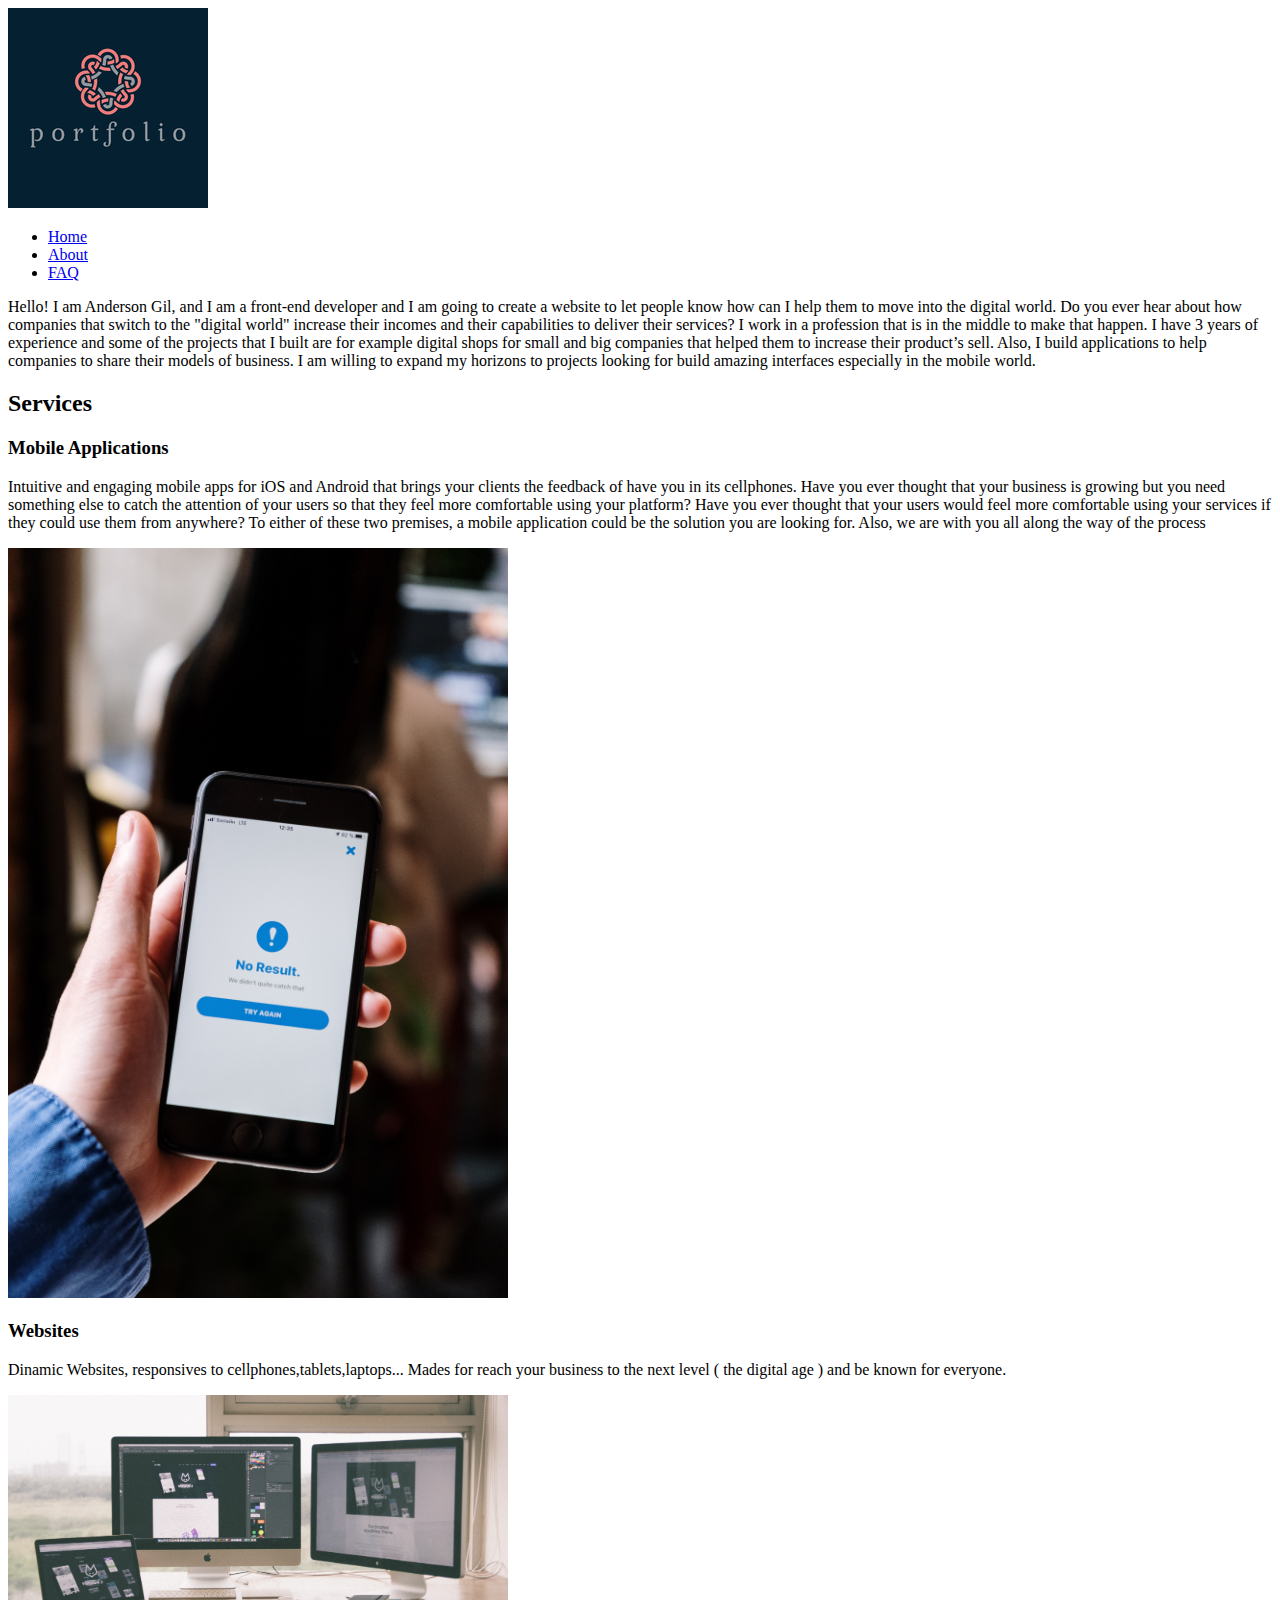
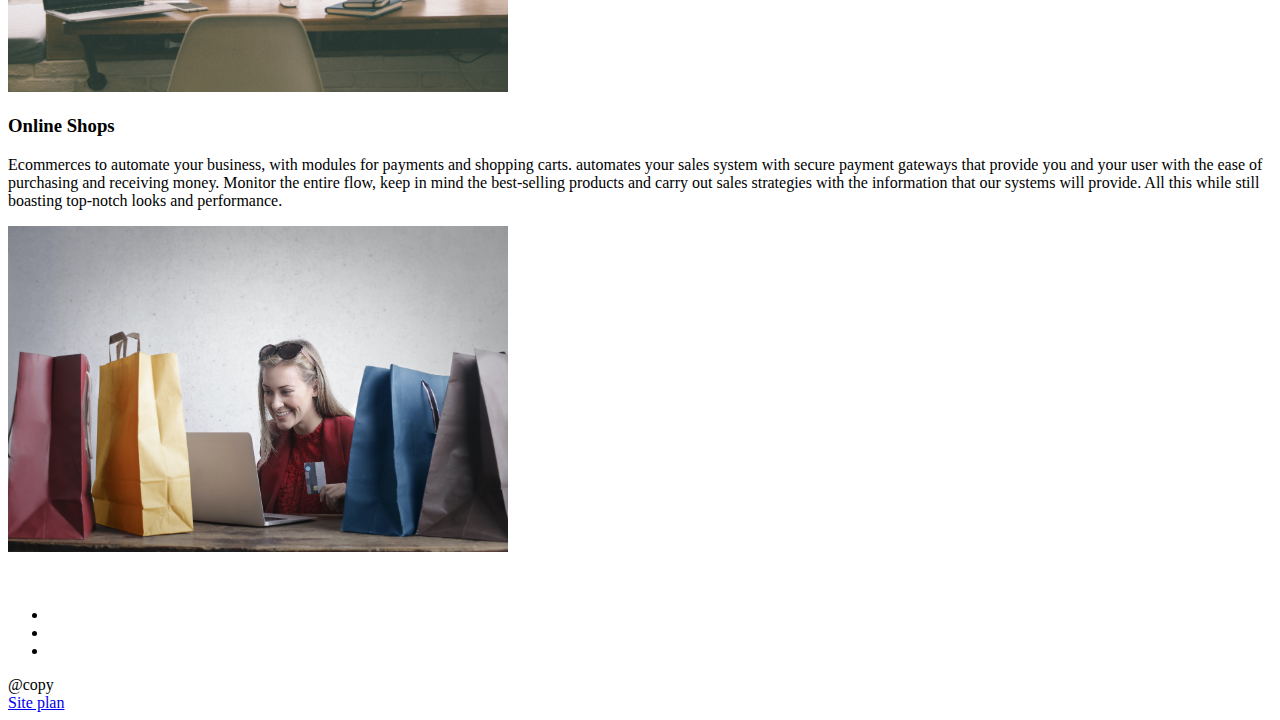
==== personal-site/index.html @ bf035575 "Personal page html" ====
<!DOCTYPE html>
<html lang="en">
  <head>
    <meta charset="UTF-8" />
    <meta http-equiv="X-UA-Compatible" content="IE=edge" />
    <meta name="viewport" content="width=device-width, initial-scale=1.0" />
    <title>Home</title>
  </head>
  <body>
    <div>
      <header>
        <img src="images/logo.png" alt="Logo image" />
        <nav>
          <ul>
            <li><a href="index.html">Home</a></li>
            <li><a href="about.html">About</a></li>
            <li><a href="FAQ.html">FAQ</a></li>
          </ul>
        </nav>
      </header>

      <main>
        <section>
          <div>
            <p>
              Hello! I am Anderson Gil, and I am a front-end developer and I am
              going to create a website to let people know how can I help them
              to move into the digital world. Do you ever hear about how
              companies that switch to the "digital world" increase their
              incomes and their capabilities to deliver their services? I work
              in a profession that is in the middle to make that happen. I have
              3 years of experience and some of the projects that I built are
              for example digital shops for small and big companies that helped
              them to increase their product’s sell. Also, I build applications
              to help companies to share their models of business. I am willing
              to expand my horizons to projects looking for build amazing
              interfaces especially in the mobile world.
            </p>
          </div>
        </section>

        <section>
          <h2>Services</h2>
          <div>
            <h3>Mobile Applications</h3>
            <p>
              Intuitive and engaging mobile apps for iOS and Android that brings
              your clients the feedback of have you in its cellphones. Have you
              ever thought that your business is growing but you need something
              else to catch the attention of your users so that they feel more
              comfortable using your platform? Have you ever thought that your
              users would feel more comfortable using your services if they
              could use them from anywhere? To either of these two premises, a
              mobile application could be the solution you are looking for.
              Also, we are with you all along the way of the process
            </p>
            <img
              src="images/mobile.jpg"
              alt="image for the mobile service"
              width="500"
            />
          </div>

          <div>
            <h3>Websites</h3>
            <p>
              Dinamic Websites, responsives to cellphones,tablets,laptops...
              Mades for reach your business to the next level ( the digital age
              ) and be known for everyone.
            </p>
            <img
              src="images/web_page1.jpg"
              alt="image for the websites"
              width="500"
            />
          </div>

          <div>
            <h3>Online Shops</h3>
            <p>
              Ecommerces to automate your business, with modules for payments
              and shopping carts. automates your sales system with secure
              payment gateways that provide you and your user with the ease of
              purchasing and receiving money. Monitor the entire flow, keep in
              mind the best-selling products and carry out sales strategies with
              the information that our systems will provide. All this while
              still boasting top-notch looks and performance.
            </p>
            <img
              src="images/eccomerce2.jpg"
              alt="image for the online shop"
              width="500"
            />
            <p></p>
          </div>
        </section>
      </main>
      <footer>
        <div>
          <p></p>
          <div>
            <span></span>
            <img src="" alt="" />
          </div>

          <div>
            <ul>
              <li><img src="" alt="" /></li>
              <li><img src="" alt="" /></li>
              <li><img src="" alt="" /></li>
            </ul>
            <span>@copy</span>
          </div>

          <div>
            <span>
              <a href="site-plan.html">Site plan</a>
            </span>
          </div>
        </div>
      </footer>
    </div>
  </body>
</html>
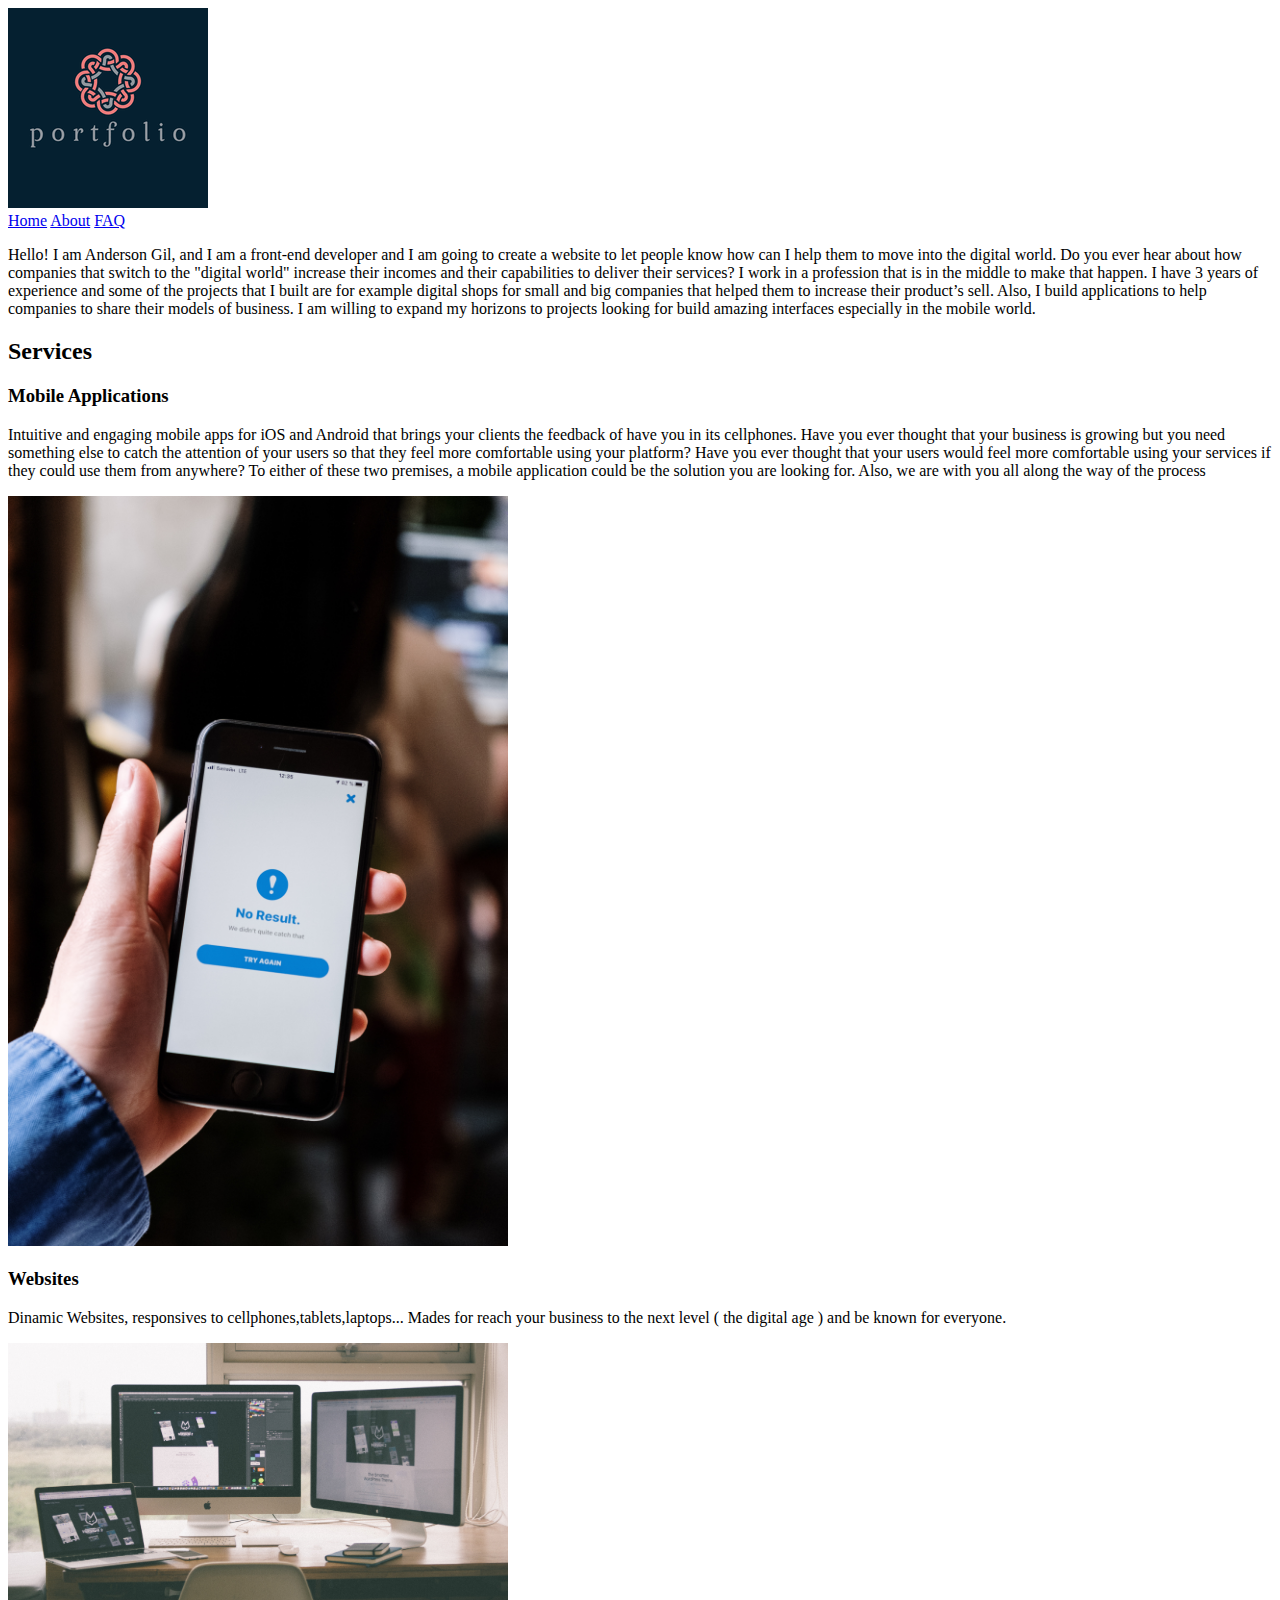
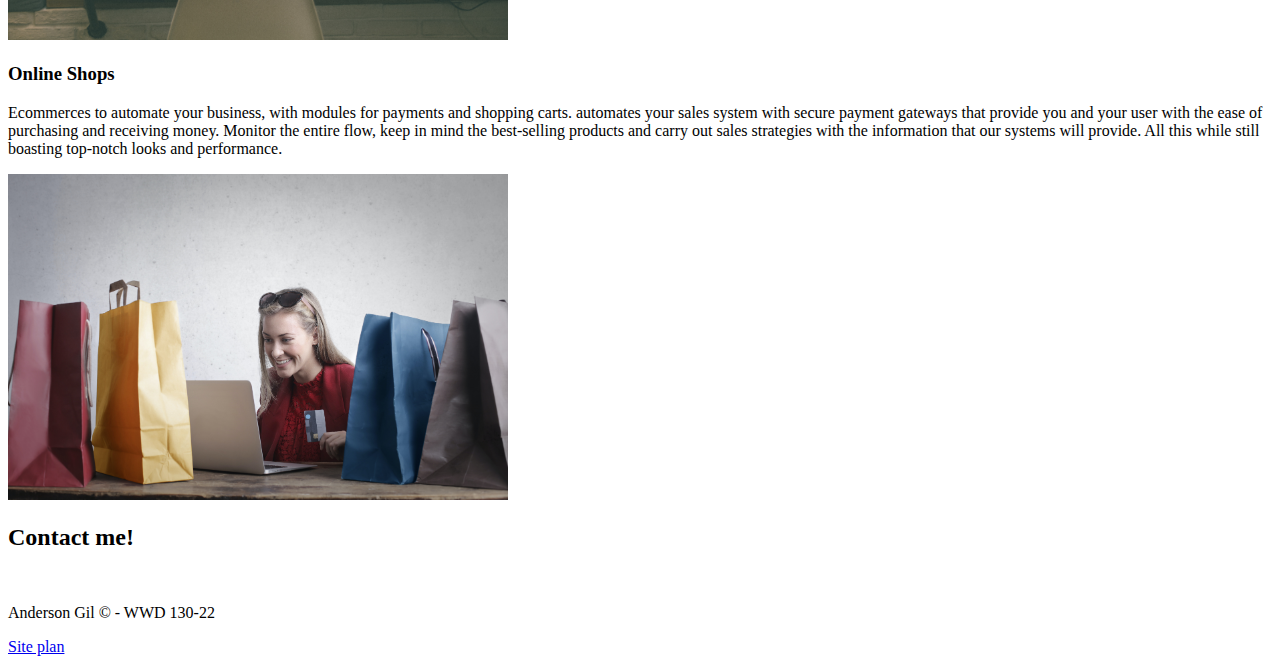
==== commit 123061cd: "Corrections" ====
--- a/personal-site/index.html
+++ b/personal-site/index.html
@@ -9,13 +9,13 @@
   <body>
     <div>
       <header>
-        <img src="images/logo.png" alt="Logo image" />
+        <a href="index.html">
+          <img src="images/logo.png" alt="Logo image" />
+        </a>
         <nav>
-          <ul>
-            <li><a href="index.html">Home</a></li>
-            <li><a href="about.html">About</a></li>
-            <li><a href="FAQ.html">FAQ</a></li>
-          </ul>
+          <a href="index.html">Home</a>
+          <a href="about.html">About</a>
+          <a href="FAQ.html">FAQ</a>
         </nav>
       </header>
 
@@ -97,19 +97,19 @@
       </main>
       <footer>
         <div>
-          <p></p>
+          <h2>Contact me!</h2>
           <div>
             <span></span>
             <img src="" alt="" />
           </div>
 
           <div>
-            <ul>
+            <!--             <ul>
               <li><img src="" alt="" /></li>
               <li><img src="" alt="" /></li>
               <li><img src="" alt="" /></li>
-            </ul>
-            <span>@copy</span>
+            </ul> -->
+            <p>Anderson Gil &copy; - WWD 130-22</p>
           </div>
 
           <div>
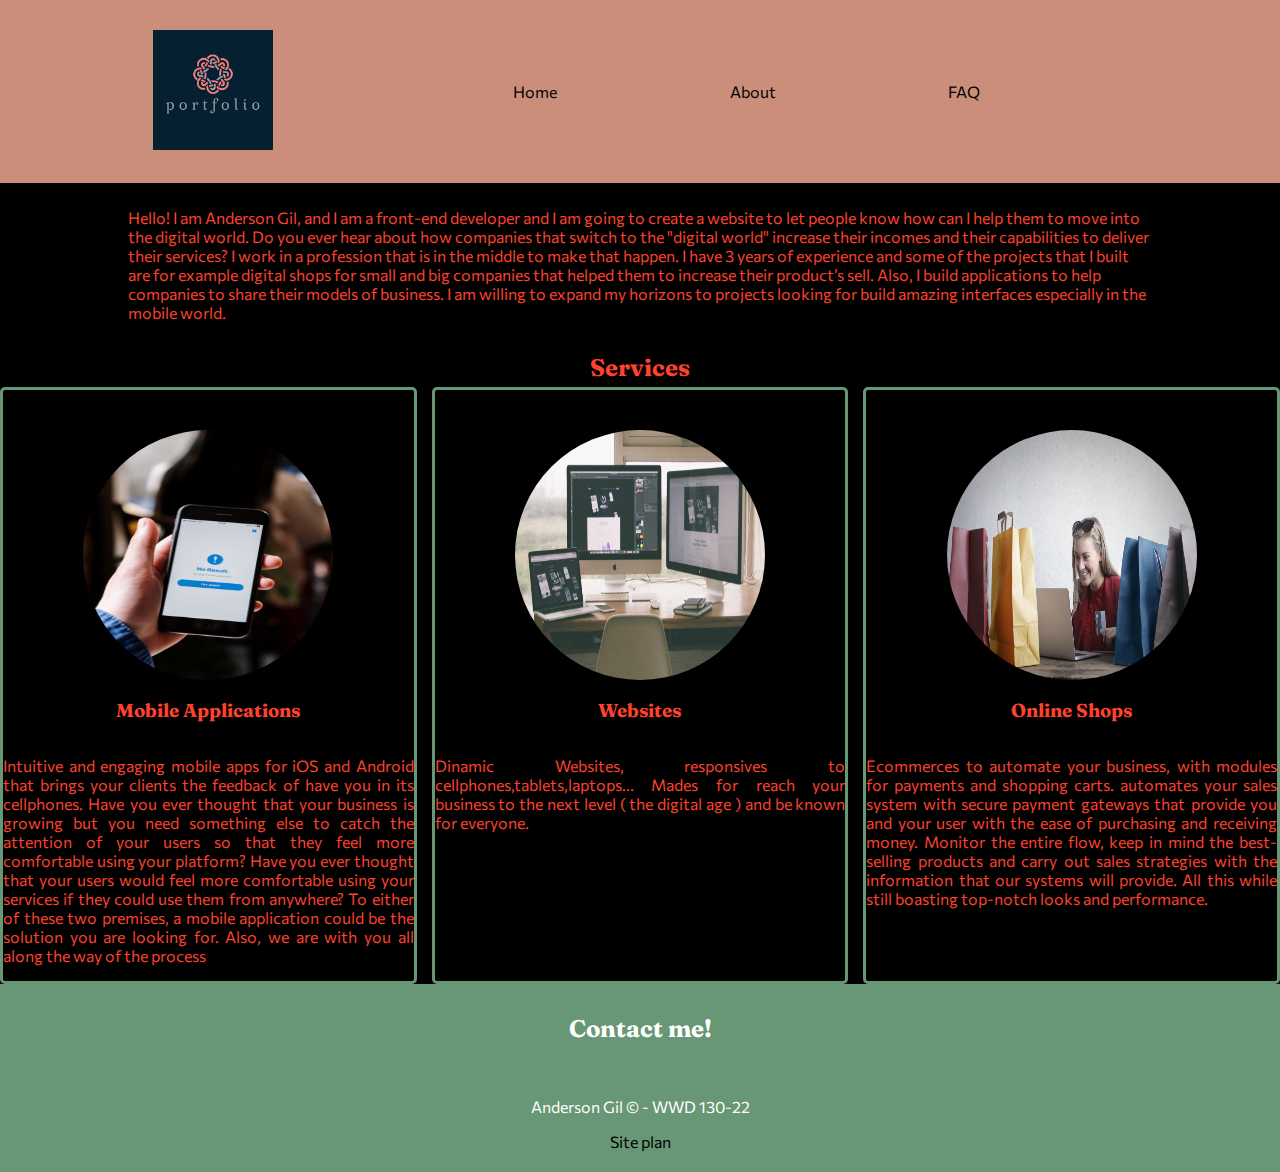
==== commit a3f176c9: "WIP: home site plan" ====
--- a/personal-site/index.html
+++ b/personal-site/index.html
@@ -4,15 +4,16 @@
     <meta charset="UTF-8" />
     <meta http-equiv="X-UA-Compatible" content="IE=edge" />
     <meta name="viewport" content="width=device-width, initial-scale=1.0" />
+    <link rel="stylesheet" href="styles/personal.css" />
     <title>Home</title>
   </head>
   <body>
     <div>
-      <header>
-        <a href="index.html">
+      <header class="header">
+        <a href="index.html" class="logo">
           <img src="images/logo.png" alt="Logo image" />
         </a>
-        <nav>
+        <nav class="links">
           <a href="index.html">Home</a>
           <a href="about.html">About</a>
           <a href="FAQ.html">FAQ</a>
@@ -20,7 +21,7 @@
       </header>
 
       <main>
-        <section>
+        <section class="introduction">
           <div>
             <p>
               Hello! I am Anderson Gil, and I am a front-end developer and I am
@@ -39,9 +40,14 @@
           </div>
         </section>
 
-        <section>
-          <h2>Services</h2>
-          <div>
+        <section class="services">
+          <h2 class="services__title">Services</h2>
+          <div class="services__service">
+            <img
+              src="images/mobile.jpg"
+              alt="image for the mobile service"
+              width="500"
+            />
             <h3>Mobile Applications</h3>
             <p>
               Intuitive and engaging mobile apps for iOS and Android that brings
@@ -54,28 +60,28 @@
               mobile application could be the solution you are looking for.
               Also, we are with you all along the way of the process
             </p>
+          </div>
+
+          <div class="services__service">
             <img
-              src="images/mobile.jpg"
-              alt="image for the mobile service"
+              src="images/web_page1.jpg"
+              alt="image for the websites"
               width="500"
             />
-          </div>
-
-          <div>
             <h3>Websites</h3>
             <p>
               Dinamic Websites, responsives to cellphones,tablets,laptops...
               Mades for reach your business to the next level ( the digital age
               ) and be known for everyone.
             </p>
+          </div>
+
+          <div class="services__service">
             <img
-              src="images/web_page1.jpg"
-              alt="image for the websites"
+              src="images/eccomerce2.jpg"
+              alt="image for the online shop"
               width="500"
             />
-          </div>
-
-          <div>
             <h3>Online Shops</h3>
             <p>
               Ecommerces to automate your business, with modules for payments
@@ -86,11 +92,6 @@
               the information that our systems will provide. All this while
               still boasting top-notch looks and performance.
             </p>
-            <img
-              src="images/eccomerce2.jpg"
-              alt="image for the online shop"
-              width="500"
-            />
             <p></p>
           </div>
         </section>
--- a/personal-site/styles/personal.css
+++ b/personal-site/styles/personal.css
@@ -0,0 +1,155 @@
+@import url("https://fonts.googleapis.com/css2?family=Commissioner:wght@300&family=Fraunces:opsz,wght@9..144,400;9..144,700&display=swap");
+:root {
+  --primary-color: #ff422e;
+  --secondary-color: #a33327;
+  --accent1-color: #689775;
+  --accent2-color: #ca8e7b;
+  --heading-font: "Fraunces", serif;
+  --paragraph-font: "Commissioner", sans-serif;
+  --headline-color-on-white: #ca8e7b;
+  --headline-color-on-color: #ff422e;
+  --paragraph-color-on-white: #ff422e;
+  --paragraph-color-on-color: #ff422e;
+  --paragraph-background-color: black;
+  --nav-link-color: black;
+  --nav-hover-link-color: #ca8e7b;
+  --nav-background-color: #ca8e7b;
+  --nav-hover-background-color: black;
+}
+
+body {
+  margin: 0;
+}
+
+.header {
+  display: grid;
+  grid-template-columns: repeat(6, 1fr);
+  background-color: var(--accent2-color);
+  padding: 30px 0;
+}
+
+.logo img {
+  height: 120px;
+}
+
+.links a,
+footer a {
+  transition: all 0.7s;
+  text-decoration: none;
+  padding: 15px;
+  color: var(--nav-link-color);
+}
+
+.links a:hover,
+footer a:hover {
+  border-radius: 12px;
+  color: var(--nav-hover-link-color);
+  background-color: black;
+}
+
+.logo {
+  grid-column: 1 / span 2;
+  justify-self: center;
+}
+
+.links {
+  grid-column: 3 / span 3;
+  align-self: center;
+  display: flex;
+  justify-content: space-around;
+}
+
+a,
+p {
+  font-family: var(--paragraph-font);
+}
+
+h1,
+h2,
+h3,
+h4,
+h5 {
+  font-family: var(--heading-font);
+}
+
+p,
+h1,
+h2,
+h3 {
+  color: var(--paragraph-color-on-color);
+}
+
+.introduction {
+  background-color: black;
+}
+
+.introduction p {
+  width: 80%;
+  margin: auto;
+  padding: 25px 0px;
+}
+
+.services {
+  background-color: black;
+  display: grid;
+  grid-template-columns: repeat(3, 1fr);
+  grid-template-rows: 40px 1fr;
+  column-gap: 15px;
+}
+
+.services__title {
+  text-align: center;
+  margin: 0;
+  padding: 0;
+  grid-column: 1 / span 3;
+  align-self: center;
+}
+
+.services__service {
+  border: 3px solid var(--accent1-color);
+  border-radius: 5px;
+  display: flex;
+  flex-direction: column;
+  align-items: center;
+  padding-top: 40px;
+  text-align: justify;
+}
+
+.services img {
+  max-width: 100%;
+  width: 250px;
+  height: 250px;
+  border-radius: 50%;
+}
+
+footer {
+  background-color: var(--accent1-color);
+  text-align: center;
+  padding: 20px 0px;
+}
+
+footer h2 {
+  margin-top: 0;
+  padding-top: 10px;
+  color: white;
+}
+
+footer p {
+  color: white;
+}
+
+footer a {
+  color: var(--nav-link-color);
+  margin-bottom: 0;
+}
+
+@media screen and (max-width: 900px) {
+  .services {
+    display: flex;
+    flex-direction: column;
+  }
+
+  .services__service p {
+    width: 80%;
+  }
+}
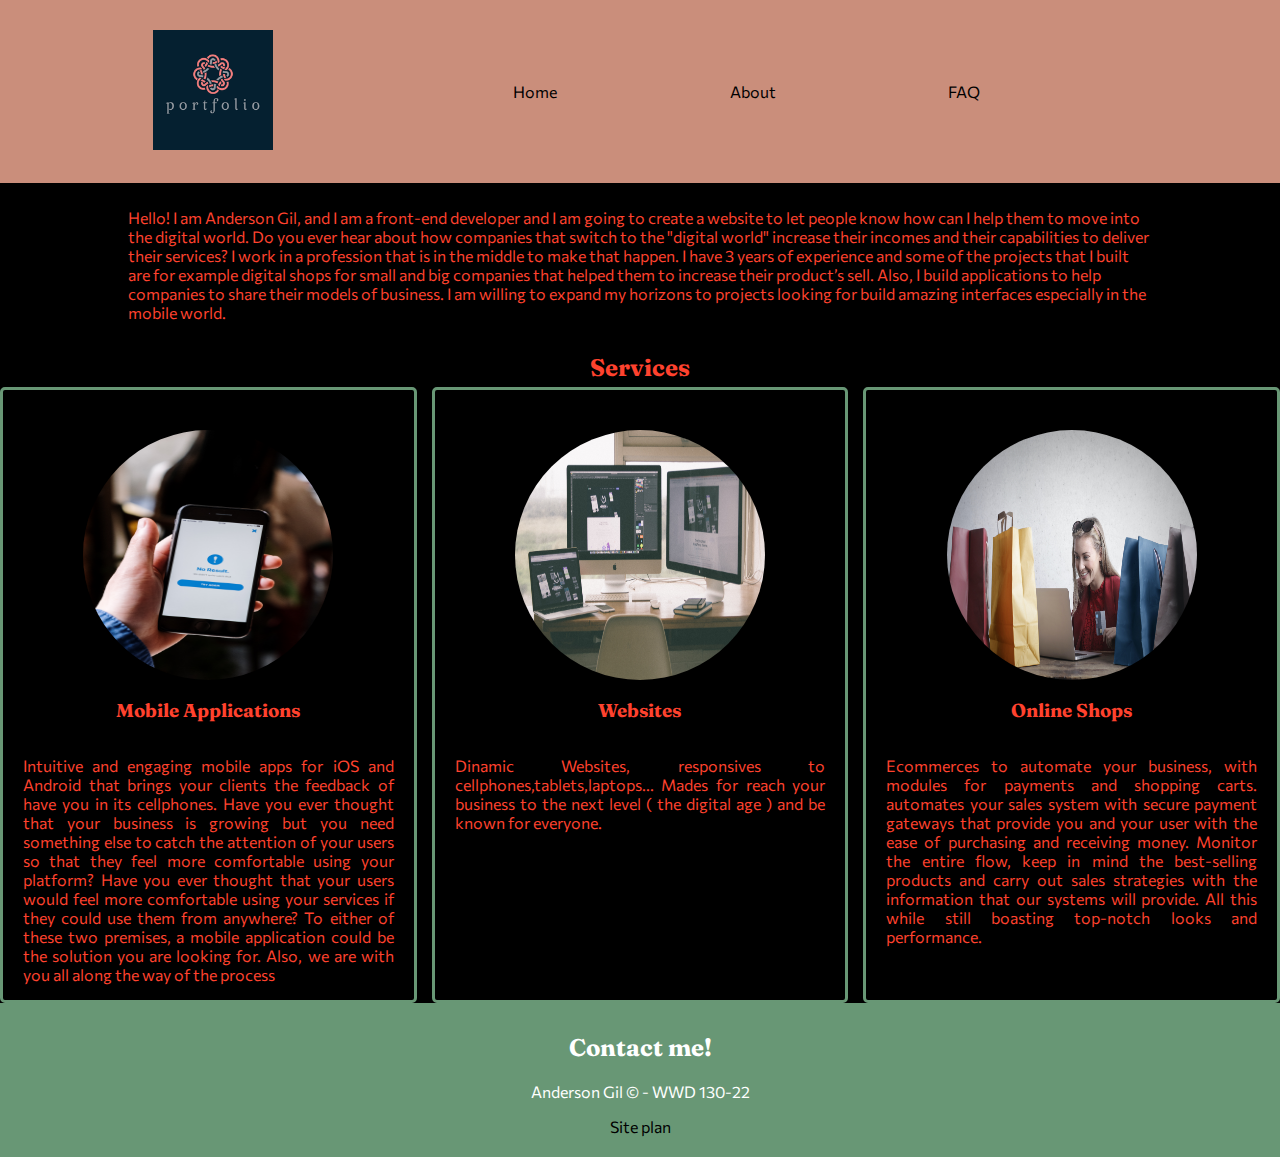
==== commit 757ea394: "removing empy html tag on footer" ====
--- a/personal-site/index.html
+++ b/personal-site/index.html
@@ -9,7 +9,38 @@
   </head>
   <body>
     <div>
+      <!-- The overlay -->
+      <div id="myNav" class="overlay">
+        <!-- Button to close the overlay navigation -->
+        <a
+          href="javascript:void(0)"
+          class="closebtn"
+          onclick="closeNav();toggleMenu()"
+          >&times;</a
+        >
+
+        <!-- Overlay content -->
+        <div class="overlay-content">
+          <a href="index.html" class="logo">
+            <img src="images/logo.png" alt="Logo image" />
+          </a>
+          <a href="index.html">Home</a>
+          <a href="about.html">About</a>
+          <a href="FAQ.html">FAQ</a>
+        </div>
+      </div>
+      <!-- END overlay -->
       <header class="header">
+        <!-- Use any element to open/show the overlay navigation menu -->
+        <div
+          id="burgerIcon"
+          class="container"
+          onclick="toggleMenu(); openNav()"
+        >
+          <div class="bar1"></div>
+          <div class="bar2"></div>
+          <div class="bar3"></div>
+        </div>
         <a href="index.html" class="logo">
           <img src="images/logo.png" alt="Logo image" />
         </a>
@@ -21,7 +52,7 @@
       </header>
 
       <main>
-        <section class="introduction">
+        <div class="introduction">
           <div>
             <p>
               Hello! I am Anderson Gil, and I am a front-end developer and I am
@@ -38,7 +69,7 @@
               interfaces especially in the mobile world.
             </p>
           </div>
-        </section>
+        </div>
 
         <section class="services">
           <h2 class="services__title">Services</h2>
@@ -99,10 +130,6 @@
       <footer>
         <div>
           <h2>Contact me!</h2>
-          <div>
-            <span></span>
-            <img src="" alt="" />
-          </div>
 
           <div>
             <!--             <ul>
@@ -122,4 +149,20 @@
       </footer>
     </div>
   </body>
+  <script type="text/javascript">
+    /* Open */
+    function openNav() {
+      document.getElementById("myNav").style.height = "100%";
+    }
+
+    /* Close */
+    function closeNav() {
+      document.getElementById("myNav").style.height = "0%";
+    }
+
+    function toggleMenu() {
+      const burgerICon = document.getElementById("burgerIcon");
+      burgerICon.classList.toggle("change");
+    }
+  </script>
 </html>
--- a/personal-site/styles/personal.css
+++ b/personal-site/styles/personal.css
@@ -32,6 +32,86 @@
   height: 120px;
 }
 
+/* The Overlay (background) */
+.overlay {
+  /* Height & width depends on how you want to reveal the overlay (see JS below) */
+  height: 0;
+  width: 100%;
+  display: none;
+  position: fixed; /* Stay in place */
+  z-index: 1; /* Sit on top */
+  left: 0;
+  top: 0;
+  background-color: rgb(0, 0, 0); /* Black fallback color */
+  background-color: rgba(0, 0, 0, 0.9); /* Black w/opacity */
+  overflow-x: hidden; /* Disable horizontal scroll */
+  transition: 0.5s; /* 0.5 second transition effect to slide in or slide down the overlay (height or width, depending on reveal) */
+}
+
+/* Position the content inside the overlay */
+.overlay-content {
+  position: relative;
+  top: 25%; /* 25% from the top */
+  width: 100%; /* 100% width */
+  text-align: center; /* Centered text/links */
+  margin-top: 30px; /* 30px top margin to avoid conflict with the close button on smaller screens */
+}
+
+/* The navigation links inside the overlay */
+.overlay a {
+  padding: 8px;
+  text-decoration: none;
+  font-size: 36px;
+  color: #818181;
+  display: block; /* Display block instead of inline */
+  transition: 0.3s; /* Transition effects on hover (color) */
+}
+
+/* When you mouse over the navigation links, change their color */
+.overlay a:hover,
+.overlay a:focus {
+  color: #f1f1f1;
+}
+
+/* Position the close button (top right corner) */
+.overlay .closebtn {
+  position: absolute;
+  top: 20px;
+  right: 45px;
+  font-size: 60px;
+}
+/* END The Overlay CSS */
+
+/* Menu animated */
+.container {
+  display: none;
+  cursor: pointer;
+}
+
+.bar1,
+.bar2,
+.bar3 {
+  width: 35px;
+  height: 5px;
+  background-color: #333;
+  margin: 6px 0;
+  transition: 0.4s;
+}
+
+.change .bar1 {
+  -webkit-transform: rotate(-45deg) translate(-9px, 6px);
+  transform: rotate(-45deg) translate(-9px, 6px);
+}
+
+.change .bar2 {
+  opacity: 0;
+}
+
+.change .bar3 {
+  -webkit-transform: rotate(45deg) translate(-8px, -8px);
+  transform: rotate(45deg) translate(-8px, -8px);
+}
+/* END menu animated */
 .links a,
 footer a {
   transition: all 0.7s;
@@ -115,6 +195,10 @@
   text-align: justify;
 }
 
+.services__service p {
+  padding: 0 20px;
+}
+
 .services img {
   max-width: 100%;
   width: 250px;
@@ -144,6 +228,25 @@
 }
 
 @media screen and (max-width: 900px) {
+  .header nav {
+    display: none;
+  }
+
+  .logo {
+    grid-column: 3 / span 2;
+  }
+  .logo img {
+    border-radius: 20%;
+  }
+  .container {
+    display: inline-block;
+    align-self: center;
+    justify-self: end;
+    margin-right: 20%;
+  }
+  .overlay {
+    display: initial;
+  }
   .services {
     display: flex;
     flex-direction: column;
@@ -153,3 +256,15 @@
     width: 80%;
   }
 }
+
+/* When the height of the screen is less than 450 pixels, change the font-size of the links and position the close button again, so they don't overlap */
+@media screen and (max-height: 450px) {
+  .overlay a {
+    font-size: 20px;
+  }
+  .overlay .closebtn {
+    font-size: 40px;
+    top: 15px;
+    right: 35px;
+  }
+}
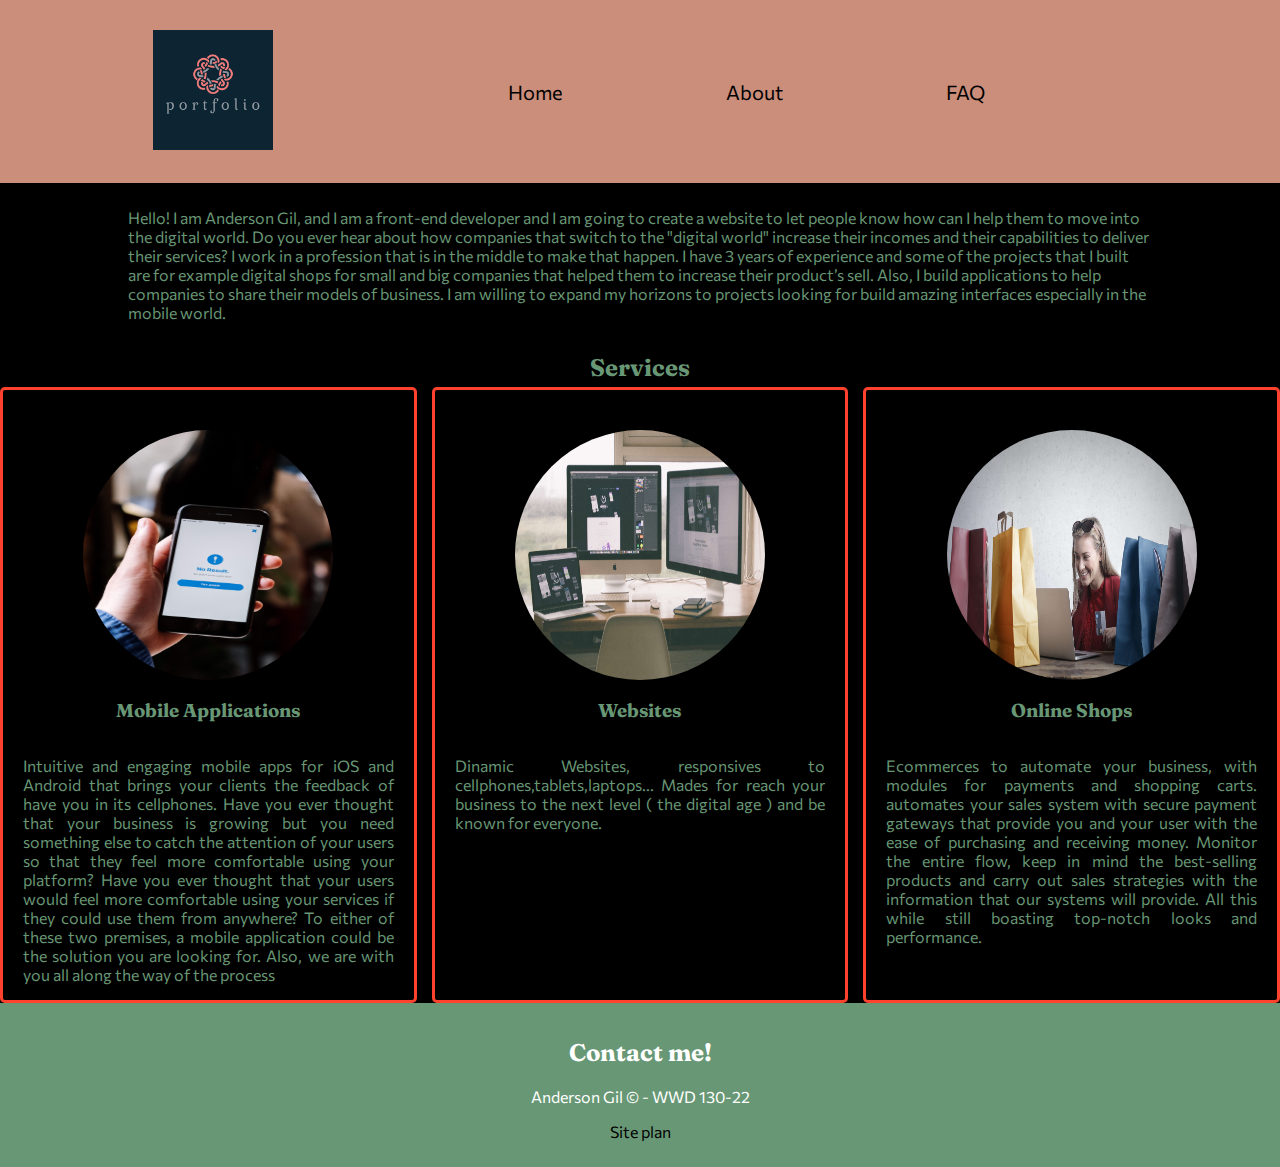
==== commit d206b7d8: "tmano de fuente y ubicacion de etiqueta js" ====
--- a/personal-site/index.html
+++ b/personal-site/index.html
@@ -7,6 +7,22 @@
     <link rel="stylesheet" href="styles/personal.css" />
     <title>Home</title>
   </head>
+  <script type="text/javascript">
+    /* Open */
+    function openNav() {
+      document.getElementById("myNav").style.height = "100%";
+    }
+
+    /* Close */
+    function closeNav() {
+      document.getElementById("myNav").style.height = "0%";
+    }
+
+    function toggleMenu() {
+      const burgerICon = document.getElementById("burgerIcon");
+      burgerICon.classList.toggle("change");
+    }
+  </script>
   <body>
     <div>
       <!-- The overlay -->
@@ -149,20 +165,4 @@
       </footer>
     </div>
   </body>
-  <script type="text/javascript">
-    /* Open */
-    function openNav() {
-      document.getElementById("myNav").style.height = "100%";
-    }
-
-    /* Close */
-    function closeNav() {
-      document.getElementById("myNav").style.height = "0%";
-    }
-
-    function toggleMenu() {
-      const burgerICon = document.getElementById("burgerIcon");
-      burgerICon.classList.toggle("change");
-    }
-  </script>
 </html>
--- a/personal-site/styles/personal.css
+++ b/personal-site/styles/personal.css
@@ -9,7 +9,7 @@
   --headline-color-on-white: #ca8e7b;
   --headline-color-on-color: #ff422e;
   --paragraph-color-on-white: #ff422e;
-  --paragraph-color-on-color: #ff422e;
+  --paragraph-color-on-color: #689775;
   --paragraph-background-color: black;
   --nav-link-color: black;
   --nav-hover-link-color: #ca8e7b;
@@ -112,11 +112,15 @@
   transform: rotate(45deg) translate(-8px, -8px);
 }
 /* END menu animated */
+
+.links a {
+  font-size: 20px;
+}
 .links a,
 footer a {
   transition: all 0.7s;
   text-decoration: none;
-  padding: 15px;
+  padding: 25px;
   color: var(--nav-link-color);
 }
 
@@ -186,7 +190,7 @@
 }
 
 .services__service {
-  border: 3px solid var(--accent1-color);
+  border: 3px solid var(--primary-color);
   border-radius: 5px;
   display: flex;
   flex-direction: column;
@@ -206,10 +210,133 @@
   border-radius: 50%;
 }
 
+/* About */
+
+.about {
+  text-align: center;
+  background-color: var(--paragraph-background-color);
+  padding: 10px;
+}
+
+.studies_section {
+  text-align: center;
+}
+
+.wrapper_studies {
+  display: flex;
+  flex-wrap: wrap;
+  width: 100%;
+  justify-content: space-evenly;
+  background-color: black;
+}
+
+.wrapper_studies__section {
+  width: 30%;
+}
+
+.wrapper_studies__section--w100 {
+  width: 100%;
+}
+
+.wrapper_studies__section--skill {
+  width: 80%;
+  justify-content: center;
+  display: inline-flex;
+  flex-direction: column;
+  align-items: center;
+  color: var(--accent1-color);
+}
+
+.wrapper_studies__section--skill ul {
+  list-style: none;
+  margin-top: 0;
+  padding: 0;
+}
+
+.wrapper_studies__section--skill ul li {
+  margin: 3px 0px;
+}
+
+.about img {
+  height: 300px;
+  max-width: 100%;
+}
+/*End About*/
+
+/* FAQ */
+
+.heroSection {
+  text-align: center;
+  margin-bottom: 10px;
+}
+
+.heroSection img {
+  max-width: 100%;
+  width: 300px;
+  margin: auto;
+}
+
+summary {
+  border: 4px solid transparent;
+  outline: none;
+  padding: 1rem;
+  display: block;
+  background: #444;
+  color: white;
+  padding-left: 2.2rem;
+  position: relative;
+  cursor: pointer;
+}
+
+details {
+  background-color: var(--accent1-color);
+  width: 600px;
+  max-width: 100%;
+  margin: auto;
+  margin-bottom: 10px;
+}
+details summary::-webkit-details-marker {
+  display: none;
+}
+details[open] > summary:before {
+  transform: rotate(90deg);
+}
+
+.content {
+  border-top: none;
+  padding: 10px;
+  border-top: none;
+  max-height: 0px;
+  transition: 1.5s max-height ease;
+}
+
+details[open] > .content {
+  max-height: 200px;
+}
+summary:before {
+  content: "";
+  border-width: 0.4rem;
+  border-style: solid;
+  border-color: transparent transparent transparent #fff;
+  position: absolute;
+  top: 1.3rem;
+  left: 1rem;
+  transform: rotate(0);
+  transform-origin: 0.2rem 50%;
+  transition: 0.25s transform ease;
+}
+
+details p {
+  padding: 10px;
+  color: white;
+  background-color: var(--accent2-color);
+}
+
+/* END FAQ */
 footer {
   background-color: var(--accent1-color);
   text-align: center;
-  padding: 20px 0px;
+  padding: 25px 0px;
 }
 
 footer h2 {
@@ -218,13 +345,16 @@
   color: white;
 }
 
+.link_footer {
+  margin-top: 30px;
+}
+
 footer p {
   color: white;
 }
 
 footer a {
   color: var(--nav-link-color);
-  margin-bottom: 0;
 }
 
 @media screen and (max-width: 900px) {
